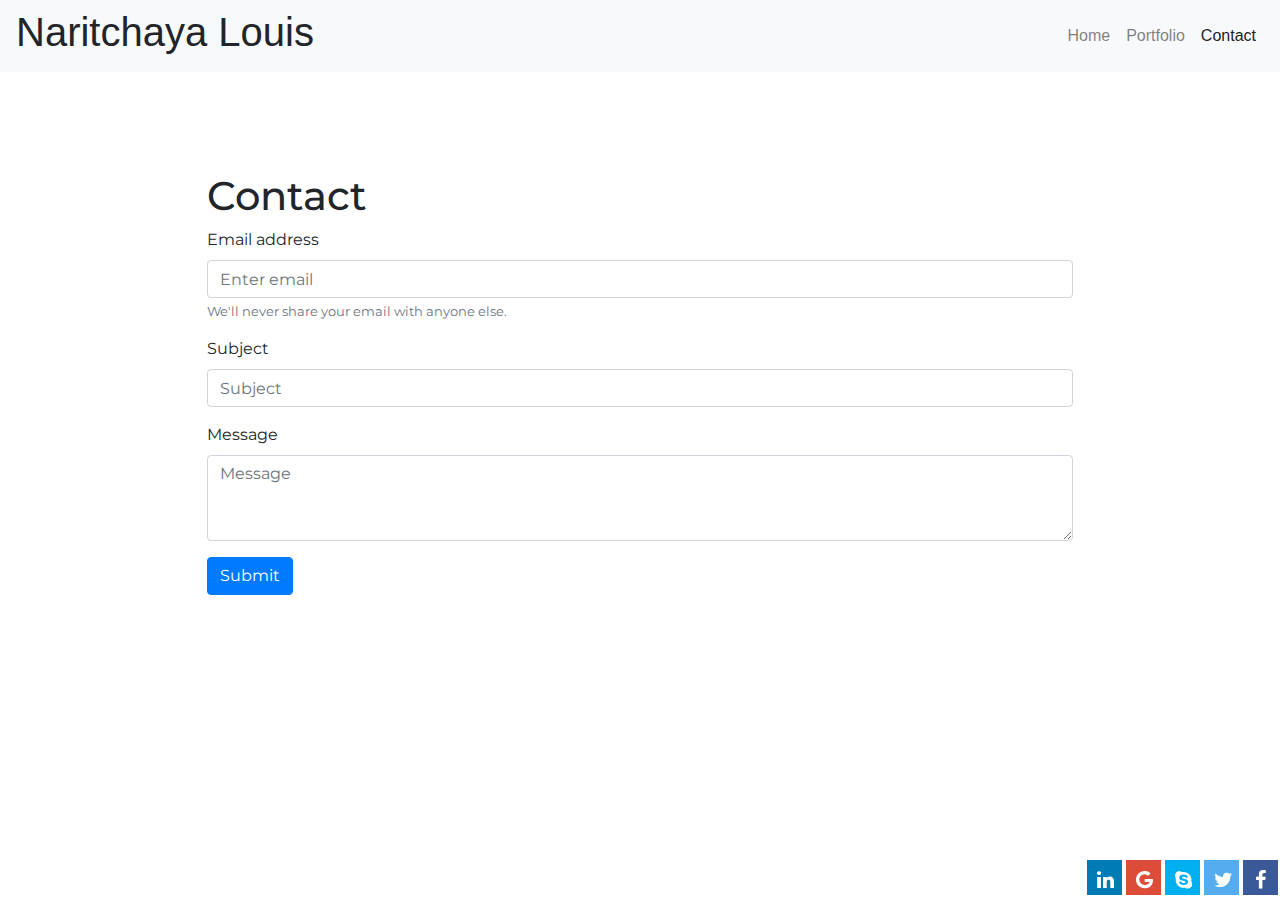
==== contact.html @ 84420d24 "updated headbar and portfolio" ====
<!DOCTYPE html>
<html lang="en">
<head>
    <meta charset="UTF-8">
    <meta name="viewport" content="width=device-width, initial-scale=1.0">
    <title>Contact</title>
    <link rel="stylesheet" href="assets/reset.css">
    <link rel="stylesheet" href="https://stackpath.bootstrapcdn.com/bootstrap/4.4.1/css/bootstrap.min.css" integrity="sha384-Vkoo8x4CGsO3+Hhxv8T/Q5PaXtkKtu6ug5TOeNV6gBiFeWPGFN9MuhOf23Q9Ifjh" crossorigin="anonymous">
    <link href="https://fonts.googleapis.com/css?family=Montserrat|Roboto+Slab&display=swap" rel="stylesheet">
    <link rel="stylesheet" href="https://cdnjs.cloudflare.com/ajax/libs/font-awesome/4.7.0/css/font-awesome.min.css">
    <link rel="stylesheet" href="assets/style.css">
    
</head>
<body>
    <header>
        <nav class="navbar navbar-expand-lg navbar-light bg-light">
            <h1>Naritchaya Louis</h1>
            <button class="navbar-toggler" type="button" data-toggle="collapse" data-target="#navbarNav" aria-controls="navbarNav" aria-expanded="false" aria-label="Toggle navigation">
              <span class="navbar-toggler-icon"></span>
            </button>
            <div class="collapse navbar-collapse justify-content-end" id="navbarNav">
              <ul class="navbar-nav">
                <li class="nav-item ">
                  <a class="nav-link" href="index.html">Home </a>
                </li>
                <li class="nav-item">
                  <a class="nav-link" href="portfolio.html">Portfolio</a>
                </li>
                <li class="nav-item active">
                  <a class="nav-link" href="contact.html">Contact</a>
                </li>
                
              </ul>
            </div>
          </nav>
     </header>

     <main>
        <div class="container">
            <h1> Contact</h1>
            <div class="form-group">
              <label for="exampleInputEmail1">Email address</label>
              <input type="email" class="form-control" id="exampleInputEmail1" aria-describedby="emailHelp" placeholder="Enter email">
              <small id="emailHelp" class="form-text text-muted">We'll never share your email with anyone else.</small>
            </div>

            <div class="form-group">
              <label for="exampleInputSubject1">Subject</label>
              <input type="subject" class="form-control" id="exampleInputPassword1" placeholder="Subject">
            </div>

            <div class="form-group">
                <label for="exampleFormControlTextarea1">Message</label>
                <textarea input type="message" class="form-control" id="exampleFormControlTextarea1" rows="3" placeholder="Message"></textarea>
            </div>           

            <button type="submit" class="btn btn-primary">Submit</button>
        </div>

     </main>

     <footer>
        <div class="fixed-bottom">
            
            <a href="http://www.facebook.com" class="fa fa-facebook"></a>
            <a href="http://www.twitter.com" class="fa fa-twitter"></a>       
            <a href="http://www.skype.com" class="fa fa-skype"></a>
            <a href="http://www.google.com" class="fa fa-google"></a>
            <a href="http://www.linkedin.com/in/naritchaya-louis-17786a8b" class="fa fa-linkedin"></a>
        </div>
     </footer>

<script src="https://code.jquery.com/jquery-3.4.1.slim.min.js" integrity="sha384-J6qa4849blE2+poT4WnyKhv5vZF5SrPo0iEjwBvKU7imGFAV0wwj1yYfoRSJoZ+n" crossorigin="anonymous"></script>
<script src="https://cdn.jsdelivr.net/npm/popper.js@1.16.0/dist/umd/popper.min.js" integrity="sha384-Q6E9RHvbIyZFJoft+2mJbHaEWldlvI9IOYy5n3zV9zzTtmI3UksdQRVvoxMfooAo" crossorigin="anonymous"></script>
<script src="https://stackpath.bootstrapcdn.com/bootstrap/4.4.1/js/bootstrap.min.js" integrity="sha384-wfSDF2E50Y2D1uUdj0O3uMBJnjuUD4Ih7YwaYd1iqfktj0Uod8GCExl3Og8ifwB6" crossorigin="anonymous"></script>   
</body>
---- assets/style.css ----
* {
    font-family: 'Roboto Slab', serif;
    font-family: 'Montserrat', sans-serif;
}

.container {
    width: 70%;
margin-top: 100px;;

}
.fa {
  float: right;
  padding: 10px;
  font-size: 20px;
  width: 35px;
  height: 35px;
  text-align: center;
  text-decoration: none;
  margin: 5px 2px;
  }
.fa:hover {
    opacity: 0.7;
}

.fa-facebook {
  background: #3B5998;
  color: white;
}

.fa-twitter {
  background: #55ACEE;
  color: white;
}

.fa-google {
  background: #dd4b39;
  color: white;
}

.fa-linkedin {
  background: #007bb5;
  color: white;
}

.fa-skype {
    background: #00aff0;
    color: white;
}

/* Portfolio */
.babana-hunting-instruction{
  background-color: rgba(77, 151, 255, 0.25);
  padding: 30px;
  width: 520px;
  height: 402px;
  font-size: 20px;

  
}
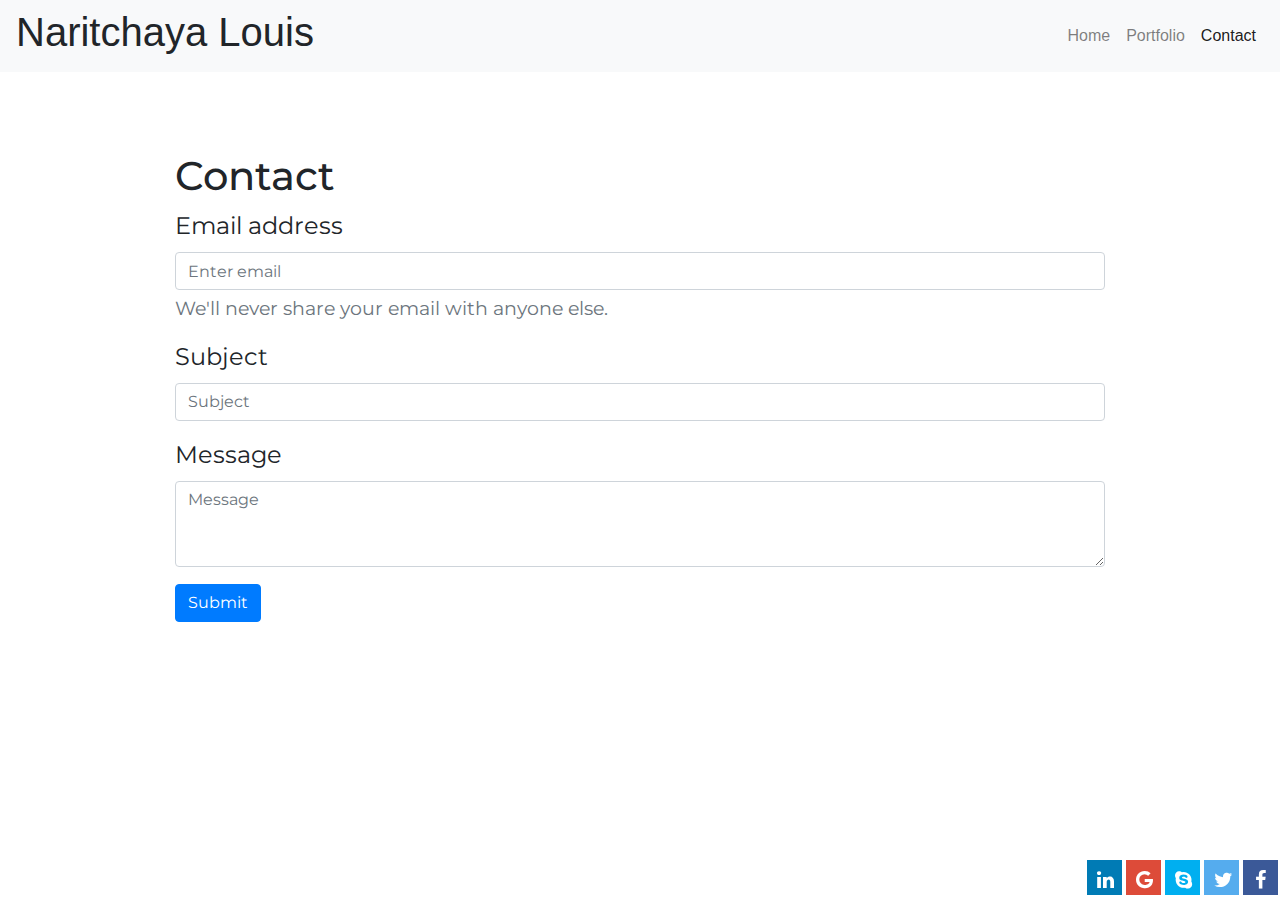
==== commit dd8d66bd: "added Read.me and responsive design" ====
--- a/contact.html
+++ b/contact.html
@@ -12,6 +12,7 @@
     
 </head>
 <body>
+  <div class="wrapper">
     <header>
         <nav class="navbar navbar-expand-lg navbar-light bg-light">
             <h1>Naritchaya Louis</h1>
@@ -56,10 +57,9 @@
 
             <button type="submit" class="btn btn-primary">Submit</button>
         </div>
-
-     </main>
-
-     <footer>
+      </main>
+    
+      <footer>
         <div class="fixed-bottom">
             
             <a href="http://www.facebook.com" class="fa fa-facebook"></a>
@@ -68,7 +68,8 @@
             <a href="http://www.google.com" class="fa fa-google"></a>
             <a href="http://www.linkedin.com/in/naritchaya-louis-17786a8b" class="fa fa-linkedin"></a>
         </div>
-     </footer>
+      </footer>
+  </div>
 
 <script src="https://code.jquery.com/jquery-3.4.1.slim.min.js" integrity="sha384-J6qa4849blE2+poT4WnyKhv5vZF5SrPo0iEjwBvKU7imGFAV0wwj1yYfoRSJoZ+n" crossorigin="anonymous"></script>
 <script src="https://cdn.jsdelivr.net/npm/popper.js@1.16.0/dist/umd/popper.min.js" integrity="sha384-Q6E9RHvbIyZFJoft+2mJbHaEWldlvI9IOYy5n3zV9zzTtmI3UksdQRVvoxMfooAo" crossorigin="anonymous"></script>
--- a/assets/style.css
+++ b/assets/style.css
@@ -4,10 +4,13 @@
 }
 
 .container {
-    width: 70%;
-margin-top: 100px;;
+  width: 75%;
+  margin-top: 80px;
+  margin-bottom: 80px;
+  font-size: 24px;
+}
+ /* footer section*/
 
-}
 .fa {
   float: right;
   padding: 10px;
@@ -19,7 +22,7 @@
   margin: 5px 2px;
   }
 .fa:hover {
-    opacity: 0.7;
+  opacity: 0.7;
 }
 
 .fa-facebook {
@@ -43,8 +46,8 @@
 }
 
 .fa-skype {
-    background: #00aff0;
-    color: white;
+  background: #00aff0;
+  color: white;
 }
 
 /* Portfolio */
@@ -53,7 +56,68 @@
   padding: 30px;
   width: 520px;
   height: 402px;
-  font-size: 20px;
+  font-size: 20px; 
+}
 
+/* Additional Screen Sizes */
+
+/*  Extra small devices (portrait phones, less than 576px) */
+@media (max-width: 575.98px){ 
+.wrapper {
+  width: 100%;}
+
+.img-thumbnail{
+  width: 200px;
+  height: 250px;
+}
+.container{
+  width: 100%;
+  font-size: 16px;
+
+} 
+/* Small devices (landscape phones, less than 768px) */
+@media (max-width: 767.98px){ 
+.wrapper {
+width: 100%;}
+
+.img-thumbnail{
+  width: 300px;
+  height: 350px;
+}
+
+.babana-hunting-instruction{
+  margin-bottom: 30px;
+  margin-top: 30px;}
+
+.container{
+  width: 100%;
+  padding: 10px; 
+  margin: 10px;}
+ 
+}
+/* Medium devices (tablets, less than 992px) */
+@media (max-width: 991.98px){
+.wrapper {
+  width: 90%;}
+
+  .img-thumbnail{
+    width: 500px;
+    height: 550px;
+  }
+   
+.container {
+  width: 90%;
+  padding: 15px; 
+  margin: 15px;}
   
+}
+/* Large devices (desktops, less than 1200px) */
+@media (max-width: 1199.98px){
+.wrapper {
+  width: 80%;}
+  
+.container {
+  width:80%;
+  padding: 20px; 
+  margin: 20px;}
 }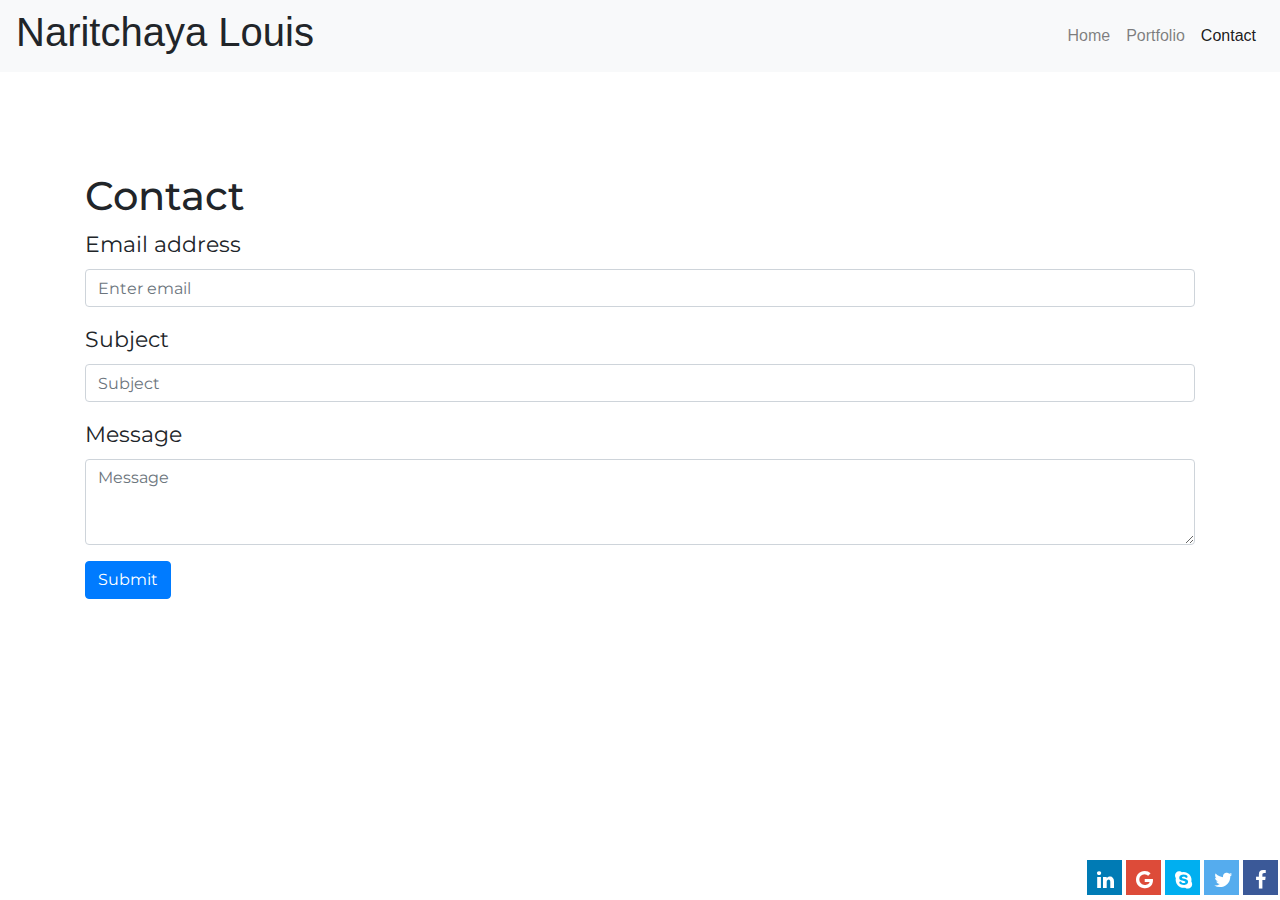
==== commit 3fab1e29: "fixed responsive design" ====
--- a/contact.html
+++ b/contact.html
@@ -42,7 +42,7 @@
             <div class="form-group">
               <label for="exampleInputEmail1">Email address</label>
               <input type="email" class="form-control" id="exampleInputEmail1" aria-describedby="emailHelp" placeholder="Enter email">
-              <small id="emailHelp" class="form-text text-muted">We'll never share your email with anyone else.</small>
+              
             </div>
 
             <div class="form-group">
--- a/assets/style.css
+++ b/assets/style.css
@@ -2,12 +2,21 @@
     font-family: 'Roboto Slab', serif;
     font-family: 'Montserrat', sans-serif;
 }
+.img-thumbnail {
+width: 500px;
+height: 650px;
 
-.container {
-  width: 75%;
-  margin-top: 80px;
-  margin-bottom: 80px;
-  font-size: 24px;
+}
+.container, main {
+  width: 100%;
+  margin-top: 100px;
+  margin-bottom: 100px;
+  font-size: 22px;
+}
+
+header{
+width: 100%;
+
 }
  /* footer section*/
 
@@ -62,62 +71,77 @@
 /* Additional Screen Sizes */
 
 /*  Extra small devices (portrait phones, less than 576px) */
-@media (max-width: 575.98px){ 
-.wrapper {
-  width: 100%;}
+@media only screen and (max-width: 575.98px){ 
+body,header,.container, main {
+  width: 100%;
+  font-size: 12px;
+  padding: 0;
+  margin: 0;
+}
+.img-thumbnail{
+  width: 30px;
+  height: 50px;
+  border-radius: 50%;}
 
+.banana-hunting{
+  width:450px;
+  height:350px;}
+
+h1,h3{
+    font-size: 20px;} 
+
+.col-sm-6{
+  width: 100%;
+  margin: 5px;}
+}
+
+
+/* Small devices (landscape phones, less than 768px) */
+@media only screen and (max-width: 767.98px){ 
+body,header,.container{
+  width: 100%;
+  font-size: 14px;}
+h1,h3{
+font-size: 24px;}
 .img-thumbnail{
   width: 200px;
-  height: 250px;
-}
-.container{
-  width: 100%;
-  font-size: 16px;
+  height: 250px;}
 
-} 
-/* Small devices (landscape phones, less than 768px) */
-@media (max-width: 767.98px){ 
-.wrapper {
-width: 100%;}
+h1,h3{
+  font-size: 20px;} 
 
-.img-thumbnail{
-  width: 300px;
-  height: 350px;
-}
+.col-sm-6{
+width: 100%;
+margin: 5px;}
 
 .babana-hunting-instruction{
   margin-bottom: 30px;
   margin-top: 30px;}
 
-.container{
-  width: 100%;
-  padding: 10px; 
-  margin: 10px;}
- 
 }
+
+
 /* Medium devices (tablets, less than 992px) */
-@media (max-width: 991.98px){
-.wrapper {
-  width: 90%;}
+@media only screen and (max-width: 991.98px){
+body,header,.container{
+    width: 100%;
+    font-size: 16px; }
 
-  .img-thumbnail{
-    width: 500px;
-    height: 550px;
-  }
-   
-.container {
-  width: 90%;
-  padding: 15px; 
-  margin: 15px;}
-  
+.img-thumbnail{
+    width: 300px;
+    height: 350px;} 
+    
+h1,h3{
+    font-size: 22px;} 
+    
+.col-sm-6{
+    width: 100%;
+    margin: 10px;
+  padding: 10px;}
 }
 /* Large devices (desktops, less than 1200px) */
-@media (max-width: 1199.98px){
-.wrapper {
-  width: 80%;}
-  
-.container {
-  width:80%;
-  padding: 20px; 
-  margin: 20px;}
+@media only screen and (max-width: 1199.98px){
+body,header,.container,main{
+    width: 100%;
+    font-size: 18px;}
 }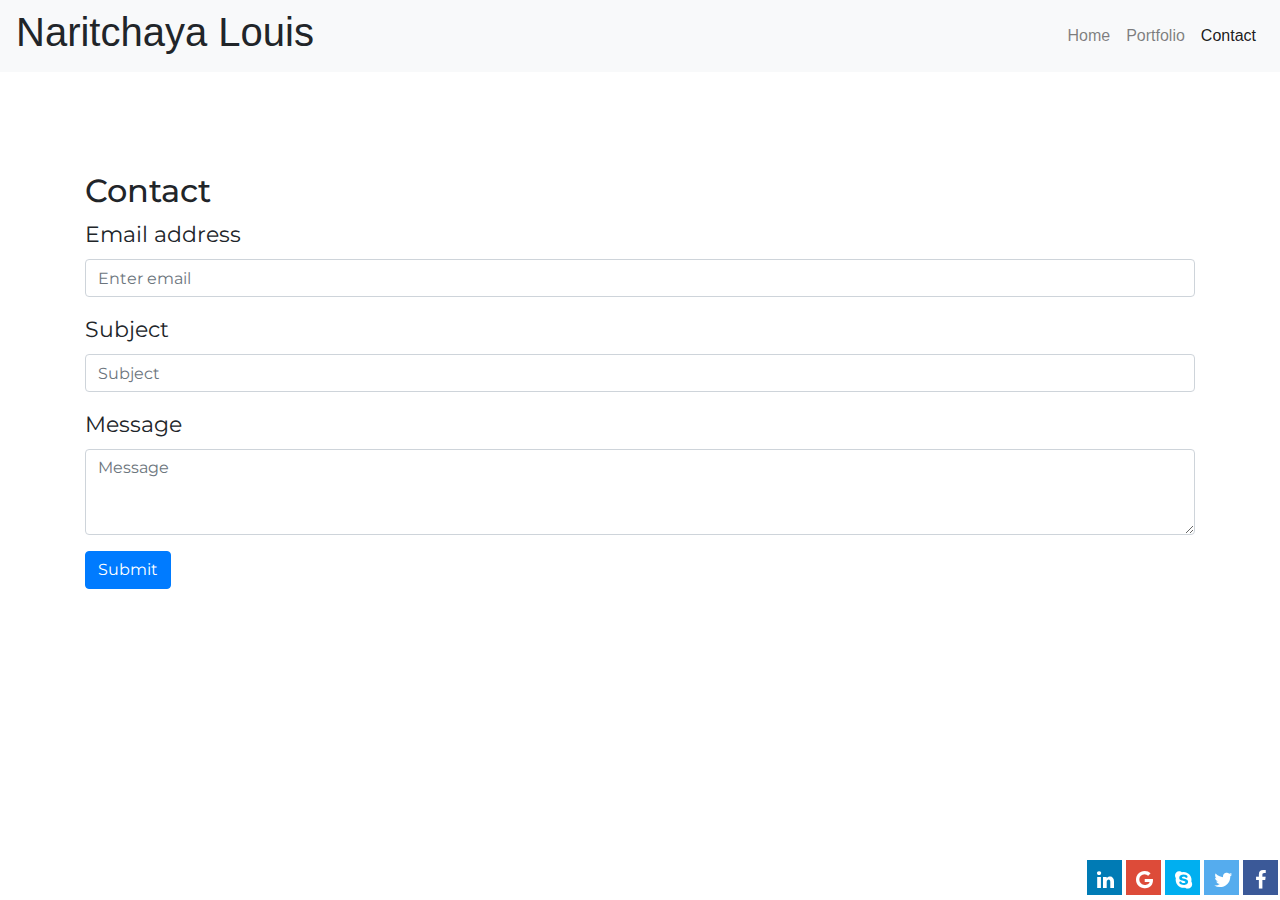
==== commit f232df7a: "adjusted responsive design" ====
--- a/contact.html
+++ b/contact.html
@@ -38,7 +38,7 @@
 
      <main>
         <div class="container">
-            <h1> Contact</h1>
+            <h2> Contact</h2>
             <div class="form-group">
               <label for="exampleInputEmail1">Email address</label>
               <input type="email" class="form-control" id="exampleInputEmail1" aria-describedby="emailHelp" placeholder="Enter email">
--- a/assets/style.css
+++ b/assets/style.css
@@ -77,19 +77,23 @@
   font-size: 12px;
   padding: 0;
   margin: 0;
+  margin-top: 15px;
 }
 .img-thumbnail{
   width: 30px;
   height: 50px;
-  border-radius: 50%;}
+  border-radius: 50%;
+  margin: 50px 50px 3px;}
 
 .banana-hunting{
   width:450px;
   height:350px;}
 
-h1,h3{
-    font-size: 20px;} 
-
+h2,h3{
+  font-size: 20px;} 
+h2 {
+  margin-left: 20px;
+}
 .col-sm-6{
   width: 100%;
   margin: 5px;}
@@ -101,47 +105,51 @@
 body,header,.container{
   width: 100%;
   font-size: 14px;}
-h1,h3{
-font-size: 24px;}
+
 .img-thumbnail{
-  width: 200px;
-  height: 250px;}
+  width: 250px;
+  height: 350px;
+  border-radius: 90%;
+  padding-left: 10px;
+  padding-right: 10px;
+  margin-top: 30px;}
 
-h1,h3{
+h2,h3{
   font-size: 20px;} 
 
 .col-sm-6{
-width: 100%;
-margin: 5px;}
+  width: 100%;
+  margin: 5px;}
 
 .babana-hunting-instruction{
   margin-bottom: 30px;
   margin-top: 30px;}
-
 }
 
 
 /* Medium devices (tablets, less than 992px) */
 @media only screen and (max-width: 991.98px){
 body,header,.container{
-    width: 100%;
-    font-size: 16px; }
+  width: 100%;
+  font-size: 16px; }
 
 .img-thumbnail{
-    width: 300px;
-    height: 350px;} 
+  width: 300px;
+  height: 350px;} 
     
-h1,h3{
-    font-size: 22px;} 
+h2,h3{
+  font-size: 22px;} 
     
 .col-sm-6{
-    width: 100%;
-    margin: 10px;
-  padding: 10px;}
+  width: 100%;
+  margin-right:5px ;
+  margin-top:5px ;
+  padding: 0;}
 }
+
 /* Large devices (desktops, less than 1200px) */
 @media only screen and (max-width: 1199.98px){
 body,header,.container,main{
-    width: 100%;
-    font-size: 18px;}
+  width: 100%;
+  font-size: 18px;}
 }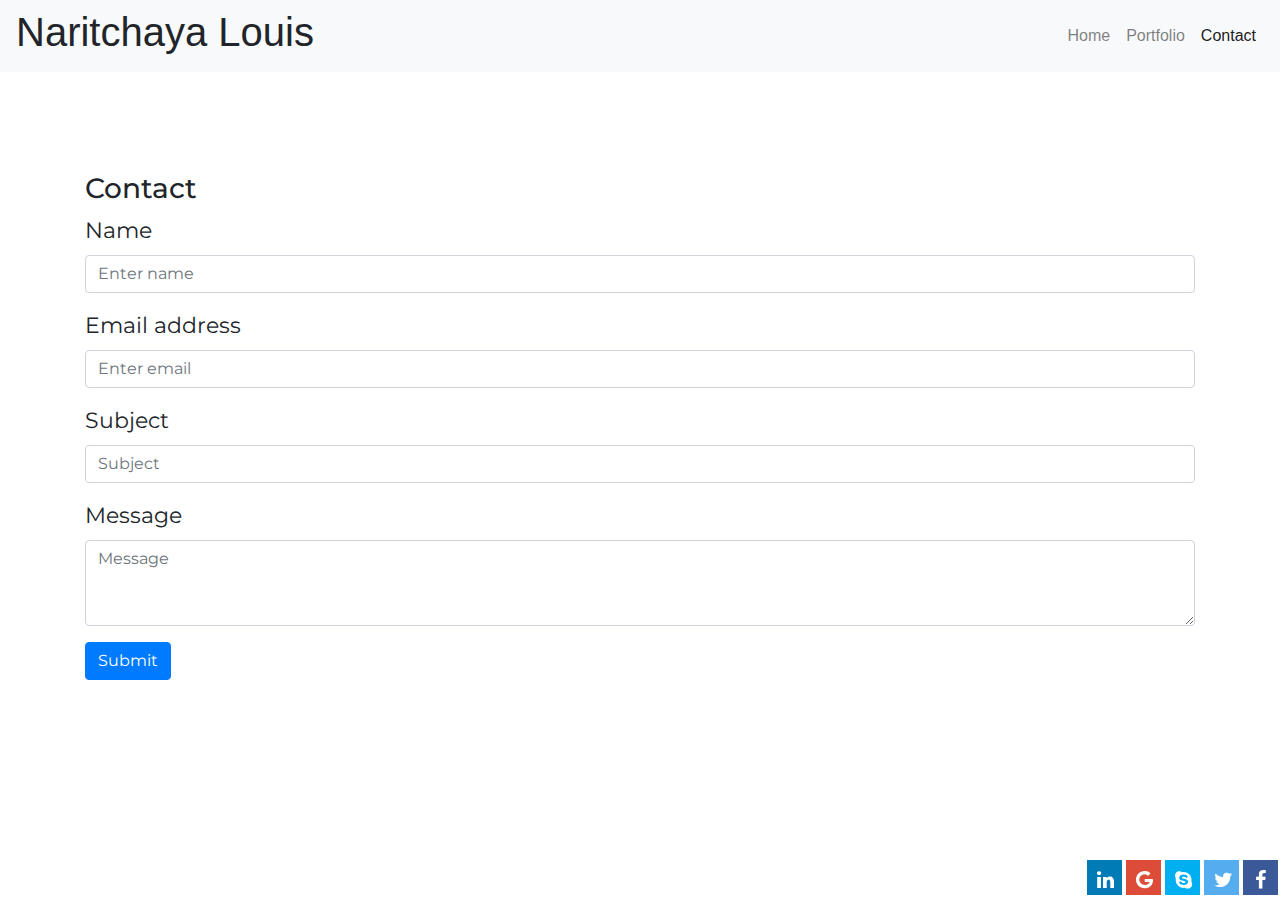
==== commit b3fa4d7f: "adjusted magin and font size in" ====
--- a/contact.html
+++ b/contact.html
@@ -40,6 +40,11 @@
         <div class="container">
             <h2> Contact</h2>
             <div class="form-group">
+              <label for="exampleInputName">Name</label>
+              <input type="name" class="form-control" id="exampleInputName1" aria-describedby="nameHelp" placeholder="Enter name">
+              
+            </div>
+            <div class="form-group">
               <label for="exampleInputEmail1">Email address</label>
               <input type="email" class="form-control" id="exampleInputEmail1" aria-describedby="emailHelp" placeholder="Enter email">
               
--- a/assets/style.css
+++ b/assets/style.css
@@ -15,7 +15,10 @@
 }
 
 header{
-width: 100%;
+width: 100%;}
+
+h2 {
+  font-size: 28px ;
 
 }
  /* footer section*/
@@ -75,10 +78,12 @@
 body,header,.container, main {
   width: 100%;
   font-size: 12px;
-  padding: 0;
-  margin: 0;
-  margin-top: 15px;
+  margin: 0;}
+
+.container{
+  margin-top: 20px;
 }
+
 .img-thumbnail{
   width: 30px;
   height: 50px;
@@ -92,11 +97,14 @@
 h2,h3{
   font-size: 20px;} 
 h2 {
-  margin-left: 20px;
-}
+  margin-left: 20px;}
+
 .col-sm-6{
   width: 100%;
   margin: 5px;}
+
+  .form-group {
+  margin-top: 10px;}
 }
 
 
@@ -105,6 +113,10 @@
 body,header,.container{
   width: 100%;
   font-size: 14px;}
+
+.container{
+  margin-top: 10px;
+}
 
 .img-thumbnail{
   width: 250px;
@@ -116,7 +128,9 @@
 
 h2,h3{
   font-size: 20px;} 
-
+h2 {
+  margin-bottom: 20px;
+}
 .col-sm-6{
   width: 100%;
   margin: 5px;}
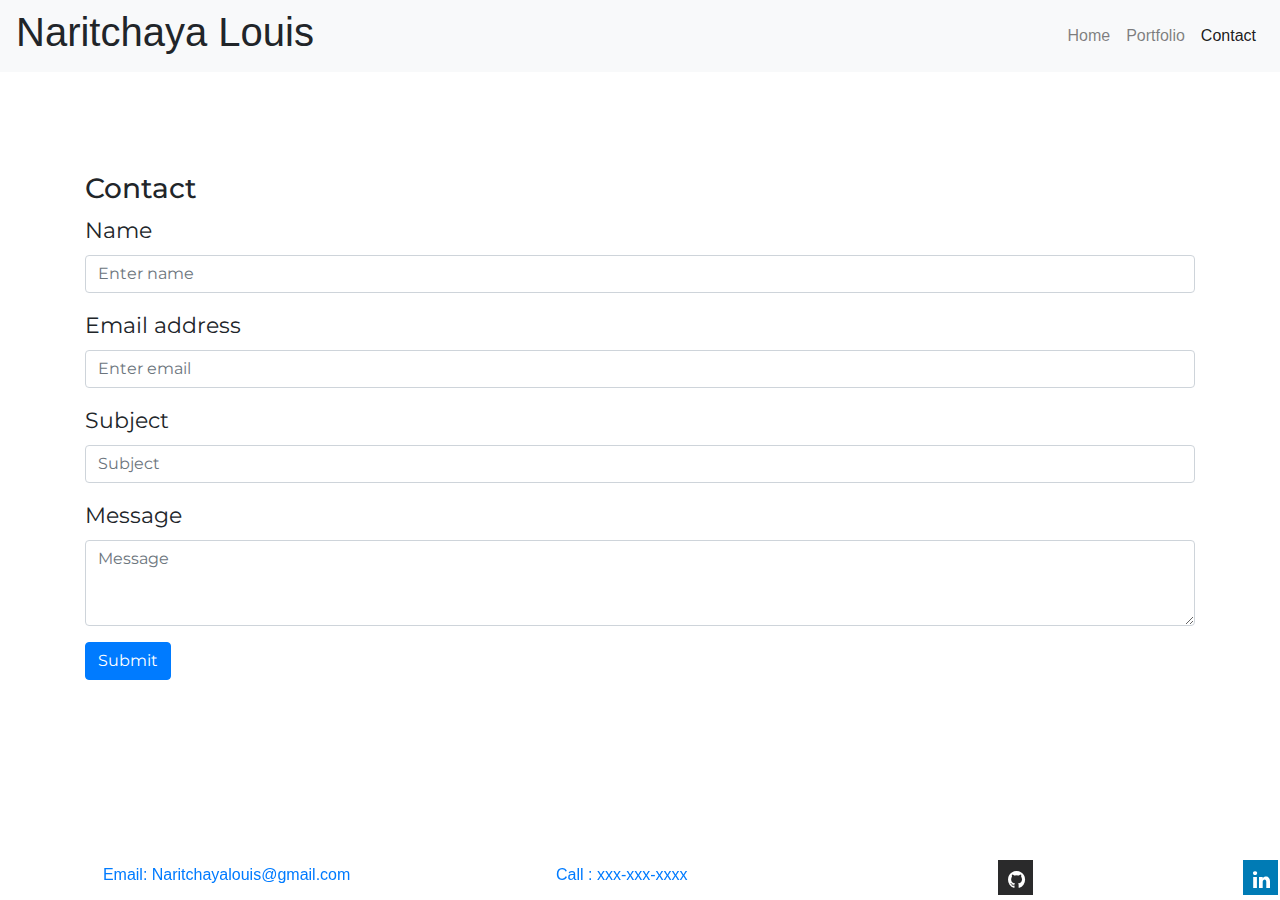
==== commit 07b000c3: "added contact information" ====
--- a/contact.html
+++ b/contact.html
@@ -1,83 +1,95 @@
 <!DOCTYPE html>
 <html lang="en">
+
 <head>
-    <meta charset="UTF-8">
-    <meta name="viewport" content="width=device-width, initial-scale=1.0">
-    <title>Contact</title>
-    <link rel="stylesheet" href="assets/reset.css">
-    <link rel="stylesheet" href="https://stackpath.bootstrapcdn.com/bootstrap/4.4.1/css/bootstrap.min.css" integrity="sha384-Vkoo8x4CGsO3+Hhxv8T/Q5PaXtkKtu6ug5TOeNV6gBiFeWPGFN9MuhOf23Q9Ifjh" crossorigin="anonymous">
-    <link href="https://fonts.googleapis.com/css?family=Montserrat|Roboto+Slab&display=swap" rel="stylesheet">
-    <link rel="stylesheet" href="https://cdnjs.cloudflare.com/ajax/libs/font-awesome/4.7.0/css/font-awesome.min.css">
-    <link rel="stylesheet" href="assets/style.css">
-    
+  <meta charset="UTF-8">
+  <meta name="viewport" content="width=device-width, initial-scale=1.0">
+  <title>Contact</title>
+  <link rel="stylesheet" href="assets/reset.css">
+  <link rel="stylesheet" href="https://stackpath.bootstrapcdn.com/bootstrap/4.4.1/css/bootstrap.min.css"
+    integrity="sha384-Vkoo8x4CGsO3+Hhxv8T/Q5PaXtkKtu6ug5TOeNV6gBiFeWPGFN9MuhOf23Q9Ifjh" crossorigin="anonymous">
+  <link href="https://fonts.googleapis.com/css?family=Montserrat|Roboto+Slab&display=swap" rel="stylesheet">
+  <link rel="stylesheet" href="https://cdnjs.cloudflare.com/ajax/libs/font-awesome/4.7.0/css/font-awesome.min.css">
+  <link rel="stylesheet" href="assets/style.css">
+
 </head>
+
 <body>
   <div class="wrapper">
     <header>
-        <nav class="navbar navbar-expand-lg navbar-light bg-light">
-            <h1>Naritchaya Louis</h1>
-            <button class="navbar-toggler" type="button" data-toggle="collapse" data-target="#navbarNav" aria-controls="navbarNav" aria-expanded="false" aria-label="Toggle navigation">
-              <span class="navbar-toggler-icon"></span>
-            </button>
-            <div class="collapse navbar-collapse justify-content-end" id="navbarNav">
-              <ul class="navbar-nav">
-                <li class="nav-item ">
-                  <a class="nav-link" href="index.html">Home </a>
-                </li>
-                <li class="nav-item">
-                  <a class="nav-link" href="portfolio.html">Portfolio</a>
-                </li>
-                <li class="nav-item active">
-                  <a class="nav-link" href="contact.html">Contact</a>
-                </li>
-                
-              </ul>
-            </div>
-          </nav>
-     </header>
+      <nav class="navbar navbar-expand-lg navbar-light bg-light">
+        <h1>Naritchaya Louis</h1>
+        <button class="navbar-toggler" type="button" data-toggle="collapse" data-target="#navbarNav"
+          aria-controls="navbarNav" aria-expanded="false" aria-label="Toggle navigation">
+          <span class="navbar-toggler-icon"></span>
+        </button>
+        <div class="collapse navbar-collapse justify-content-end" id="navbarNav">
+          <ul class="navbar-nav">
+            <li class="nav-item ">
+              <a class="nav-link" href="index.html">Home </a>
+            </li>
+            <li class="nav-item">
+              <a class="nav-link" href="portfolio.html">Portfolio</a>
+            </li>
+            <li class="nav-item active">
+              <a class="nav-link" href="contact.html">Contact</a>
+            </li>
 
-     <main>
-        <div class="container">
-            <h2> Contact</h2>
-            <div class="form-group">
-              <label for="exampleInputName">Name</label>
-              <input type="name" class="form-control" id="exampleInputName1" aria-describedby="nameHelp" placeholder="Enter name">
-              
-            </div>
-            <div class="form-group">
-              <label for="exampleInputEmail1">Email address</label>
-              <input type="email" class="form-control" id="exampleInputEmail1" aria-describedby="emailHelp" placeholder="Enter email">
-              
-            </div>
+          </ul>
+        </div>
+      </nav>
+    </header>
 
-            <div class="form-group">
-              <label for="exampleInputSubject1">Subject</label>
-              <input type="subject" class="form-control" id="exampleInputPassword1" placeholder="Subject">
-            </div>
+    <main>
+      <div class="container">
+        <h2> Contact</h2>
+        <div class="form-group">
+          <label for="exampleInputName">Name</label>
+          <input type="name" class="form-control" id="exampleInputName1" aria-describedby="nameHelp"
+            placeholder="Enter name">
 
-            <div class="form-group">
-                <label for="exampleFormControlTextarea1">Message</label>
-                <textarea input type="message" class="form-control" id="exampleFormControlTextarea1" rows="3" placeholder="Message"></textarea>
-            </div>           
+        </div>
+        <div class="form-group">
+          <label for="exampleInputEmail1">Email address</label>
+          <input type="email" class="form-control" id="exampleInputEmail1" aria-describedby="emailHelp"
+            placeholder="Enter email">
 
-            <button type="submit" class="btn btn-primary">Submit</button>
         </div>
-      </main>
-    
-      <footer>
-        <div class="fixed-bottom">
-            
-            <a href="http://www.facebook.com" class="fa fa-facebook"></a>
-            <a href="http://www.twitter.com" class="fa fa-twitter"></a>       
-            <a href="http://www.skype.com" class="fa fa-skype"></a>
-            <a href="http://www.google.com" class="fa fa-google"></a>
-            <a href="http://www.linkedin.com/in/naritchaya-louis-17786a8b" class="fa fa-linkedin"></a>
+
+        <div class="form-group">
+          <label for="exampleInputSubject1">Subject</label>
+          <input type="subject" class="form-control" id="exampleInputPassword1" placeholder="Subject">
         </div>
-      </footer>
+
+        <div class="form-group">
+          <label for="exampleFormControlTextarea1">Message</label>
+          <textarea input type="message" class="form-control" id="exampleFormControlTextarea1" rows="3"
+            placeholder="Message"></textarea>
+        </div>
+
+        <button type="submit" class="btn btn-primary">Submit</button>
+      </div>
+    </main>
+
+    <footer>
+      <div class="fixed-bottom">
+        <nav class="nav nav-pills nav-fill">
+          <a class="nav-item nav-link" href="#"> Email: Naritchayalouis@gmail.com</a>
+          <a class="nav-item nav-link" href="#">Call : xxx-xxx-xxxx</a>
+          <a class="nav-item nav-link" href="#"><a href="https://github.com/NKLouis" class="fa fa-github"></a></a>
+          <a class="nav-item nav-link disabled" href="#" tabindex="-1" aria-disabled="true"><a href="http://www.linkedin.com/in/naritchaya-louis-17786a8b" class="fa fa-linkedin"></a></a>
+        </nav>
+      </div>
+    </footer>
   </div>
 
-<script src="https://code.jquery.com/jquery-3.4.1.slim.min.js" integrity="sha384-J6qa4849blE2+poT4WnyKhv5vZF5SrPo0iEjwBvKU7imGFAV0wwj1yYfoRSJoZ+n" crossorigin="anonymous"></script>
-<script src="https://cdn.jsdelivr.net/npm/popper.js@1.16.0/dist/umd/popper.min.js" integrity="sha384-Q6E9RHvbIyZFJoft+2mJbHaEWldlvI9IOYy5n3zV9zzTtmI3UksdQRVvoxMfooAo" crossorigin="anonymous"></script>
-<script src="https://stackpath.bootstrapcdn.com/bootstrap/4.4.1/js/bootstrap.min.js" integrity="sha384-wfSDF2E50Y2D1uUdj0O3uMBJnjuUD4Ih7YwaYd1iqfktj0Uod8GCExl3Og8ifwB6" crossorigin="anonymous"></script>   
-</body>
-  +  <script src="https://code.jquery.com/jquery-3.4.1.slim.min.js"
+    integrity="sha384-J6qa4849blE2+poT4WnyKhv5vZF5SrPo0iEjwBvKU7imGFAV0wwj1yYfoRSJoZ+n"
+    crossorigin="anonymous"></script>
+  <script src="https://cdn.jsdelivr.net/npm/popper.js@1.16.0/dist/umd/popper.min.js"
+    integrity="sha384-Q6E9RHvbIyZFJoft+2mJbHaEWldlvI9IOYy5n3zV9zzTtmI3UksdQRVvoxMfooAo"
+    crossorigin="anonymous"></script>
+  <script src="https://stackpath.bootstrapcdn.com/bootstrap/4.4.1/js/bootstrap.min.js"
+    integrity="sha384-wfSDF2E50Y2D1uUdj0O3uMBJnjuUD4Ih7YwaYd1iqfktj0Uod8GCExl3Og8ifwB6"
+    crossorigin="anonymous"></script>
+</body>--- a/assets/style.css
+++ b/assets/style.css
@@ -37,30 +37,17 @@
   opacity: 0.7;
 }
 
-.fa-facebook {
-  background: #3B5998;
-  color: white;
-}
-
-.fa-twitter {
-  background: #55ACEE;
-  color: white;
-}
-
-.fa-google {
-  background: #dd4b39;
-  color: white;
-}
-
 .fa-linkedin {
   background: #007bb5;
   color: white;
 }
-
-.fa-skype {
-  background: #00aff0;
+.fa-github {
+  background: #0c0d0ee0;
   color: white;
 }
+
+
+
 
 /* Portfolio */
 .babana-hunting-instruction{
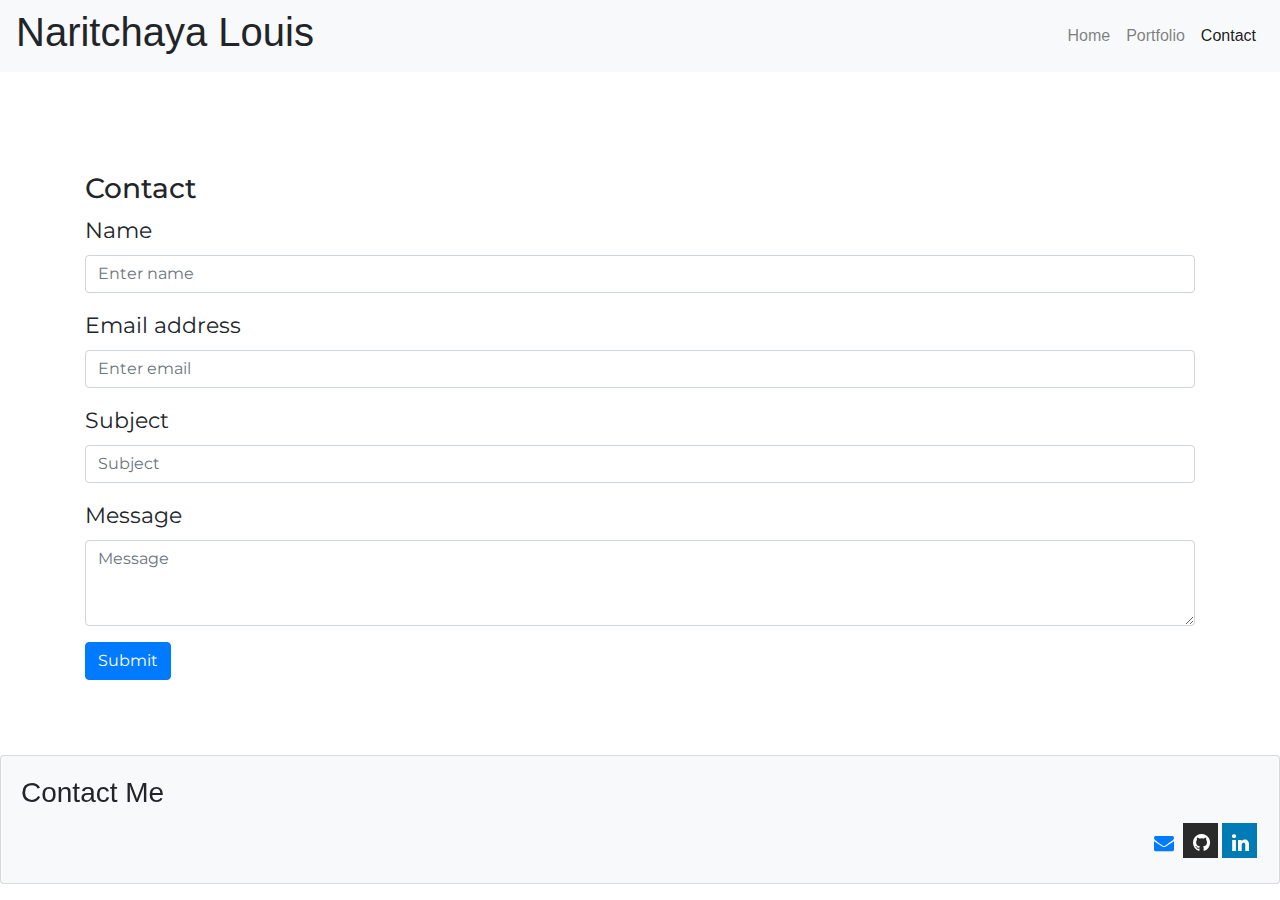
==== commit 6d8cbb65: "updated contact information and added more projects on portfolio" ====
--- a/contact.html
+++ b/contact.html
@@ -72,14 +72,22 @@
     </main>
 
     <footer>
-      <div class="fixed-bottom">
-        <nav class="nav nav-pills nav-fill">
-          <a class="nav-item nav-link" href="#"> Email: Naritchayalouis@gmail.com</a>
-          <a class="nav-item nav-link" href="#">Call : xxx-xxx-xxxx</a>
-          <a class="nav-item nav-link" href="#"><a href="https://github.com/NKLouis" class="fa fa-github"></a></a>
-          <a class="nav-item nav-link disabled" href="#" tabindex="-1" aria-disabled="true"><a href="http://www.linkedin.com/in/naritchaya-louis-17786a8b" class="fa fa-linkedin"></a></a>
-        </nav>
-      </div>
+      <section class="container">
+        <div class="fixed-bottom">
+          <div class="card text-black bg-light mb-3 start-project-card">
+            <div class="card-body card-flex">
+              <h3 class="intro subtitle contact-me-subtitle">Contact Me</h3>
+              <h3 class="intro subtitle">
+                <a href="http://www.linkedin.com/in/naritchaya-louis-17786a8b" class="social-icon"><i
+                    class="fa fa-linkedin"></i></a>
+                <a href="https://github.com/NKLouis" class="social-icon"><i class="fa fa-github"></i></a>
+                <a href="mailto:naritchayalouis@gmail.com" class="social-icon"><i class="fa fa-envelope"></i></a>
+
+              </h3>
+            </div>
+          </div>
+        </div>
+      </section>
     </footer>
   </div>
 
--- a/assets/style.css
+++ b/assets/style.css
@@ -141,7 +141,7 @@
 h2,h3{
   font-size: 22px;} 
     
-.col-sm-6{
+.col{
   width: 100%;
   margin-right:5px ;
   margin-top:5px ;
